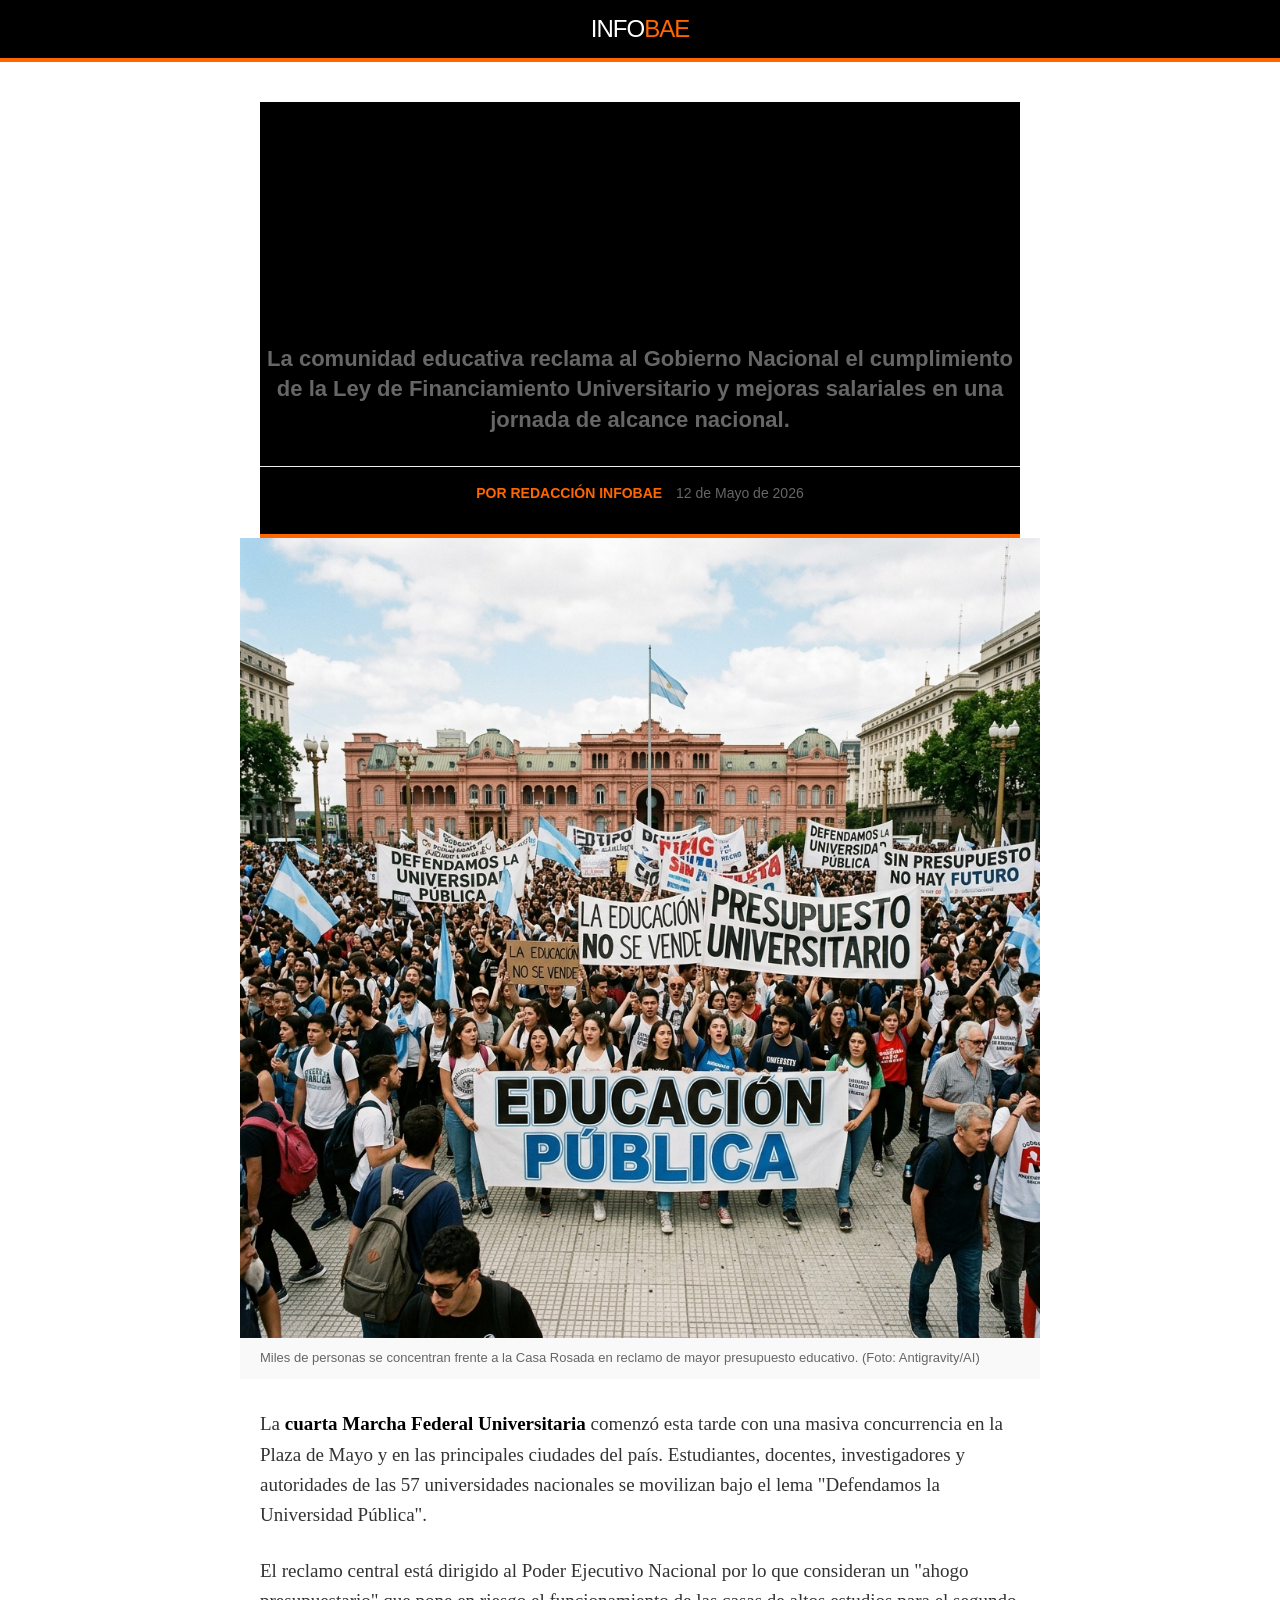
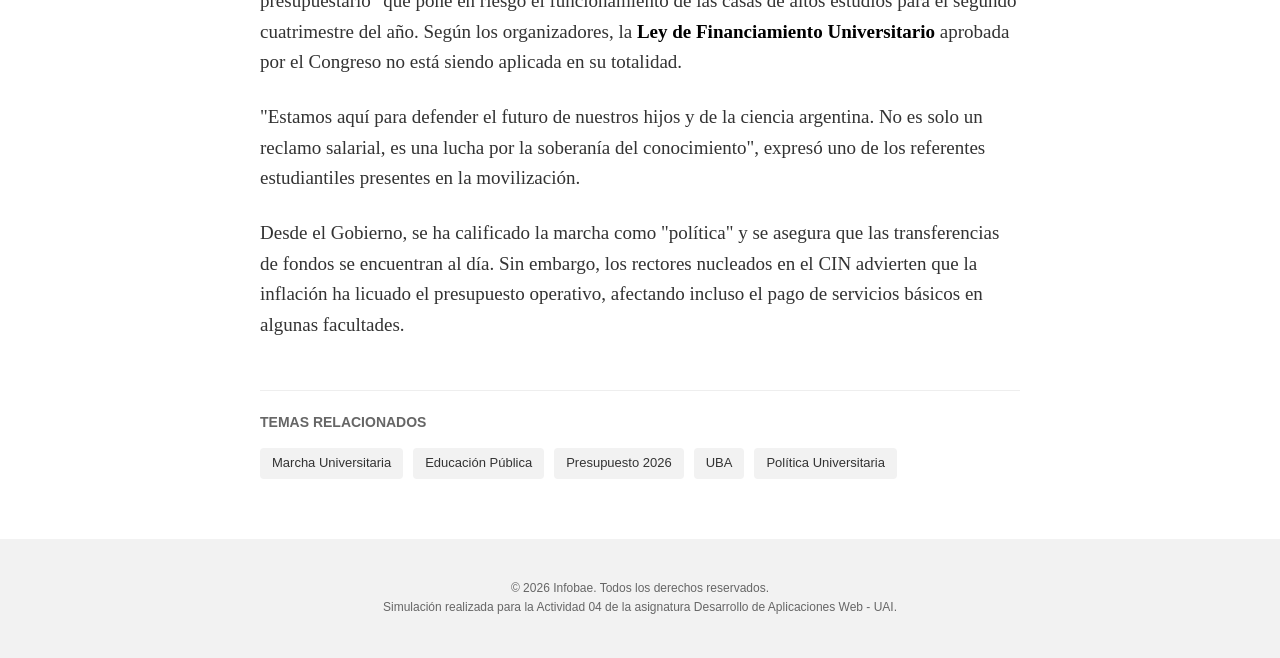
==== noticia-infobae.html @ cd422ffa "Actividad 04: Replicación de noticia Infobae con CSS" ====
<!DOCTYPE html>
<html lang="es">
<head>
    <meta charset="UTF-8">
    <meta name="viewport" content="width=device-width, initial-scale=1.0">
    <title>Marcha Federal Universitaria - Infobae</title>
    <!-- Vinculación del archivo CSS externo (Requisito) -->
    <link rel="stylesheet" href="noticia-infobae.css">
</head>
<body>

    <header>
        <div id="logo-placeholder">
            INFO<span>BAE</span>
        </div>
    </header>

    <main>
        <article>
            <header class="article-header">
                <h1 class="headline">Comenzó la cuarta marcha federal universitaria: estudiantes y docentes se concentran en Plaza de Mayo</h1>
                
                <h2 class="epigraph">La comunidad educativa reclama al Gobierno Nacional el cumplimiento de la Ley de Financiamiento Universitario y mejoras salariales en una jornada de alcance nacional.</h2>

                <div class="byline">
                    <span class="author">Por Redacción Infobae</span>
                    <span class="date">12 de Mayo de 2026</span>
                </div>
            </header>

            <figure>
                <img src="marcha.png" alt="Marcha Federal Universitaria en Plaza de Mayo">
                <figcaption>Miles de personas se concentran frente a la Casa Rosada en reclamo de mayor presupuesto educativo. (Foto: Antigravity/AI)</figcaption>
            </figure>

            <section class="content">
                <p>
                    La <strong>cuarta Marcha Federal Universitaria</strong> comenzó esta tarde con una masiva concurrencia en la Plaza de Mayo y en las principales ciudades del país. Estudiantes, docentes, investigadores y autoridades de las 57 universidades nacionales se movilizan bajo el lema "Defendamos la Universidad Pública".
                </p>

                <p>
                    El reclamo central está dirigido al Poder Ejecutivo Nacional por lo que consideran un "ahogo presupuestario" que pone en riesgo el funcionamiento de las casas de altos estudios para el segundo cuatrimestre del año. Según los organizadores, la <strong>Ley de Financiamiento Universitario</strong> aprobada por el Congreso no está siendo aplicada en su totalidad.
                </p>

                <p>
                    "Estamos aquí para defender el futuro de nuestros hijos y de la ciencia argentina. No es solo un reclamo salarial, es una lucha por la soberanía del conocimiento", expresó uno de los referentes estudiantiles presentes en la movilización.
                </p>

                <p>
                    Desde el Gobierno, se ha calificado la marcha como "política" y se asegura que las transferencias de fondos se encuentran al día. Sin embargo, los rectores nucleados en el CIN advierten que la inflación ha licuado el presupuesto operativo, afectando incluso el pago de servicios básicos en algunas facultades.
                </p>
            </section>

            <section class="tags-container">
                <h3>Temas Relacionados</h3>
                <nav class="tag-list">
                    <a href="#" class="tag-item">Marcha Universitaria</a>
                    <a href="#" class="tag-item">Educación Pública</a>
                    <a href="#" class="tag-item">Presupuesto 2026</a>
                    <a href="#" class="tag-item">UBA</a>
                    <a href="#" class="tag-item">Política Universitaria</a>
                </nav>
            </section>
        </article>
    </main>

    <footer>
        <p>&copy; 2026 Infobae. Todos los derechos reservados. <br> 
           Simulación realizada para la Actividad 04 de la asignatura Desarrollo de Aplicaciones Web - UAI.</p>
    </footer>

</body>
</html>
---- noticia-infobae.css ----
/* Estilos para la noticia de Infobae - Actividad 04 */

/* Selector Universal */
* {
    margin: 0;
    padding: 0;
    box-sizing: border-box;
}

:root {
    --infobae-orange: #ff6600;
    --infobae-black: #000000;
    --infobae-text: #333333;
    --infobae-gray: #666666;
    --infobae-bg: #ffffff;
    --container-width: 800px;
}

body {
    font-family: 'Georgia', serif; /* Infobae usa serif para el cuerpo */
    line-height: 1.6;
    color: var(--infobae-text);
    background-color: var(--infobae-bg);
}

/* Selector de Etiqueta */
header {
    background-color: var(--infobae-black);
    padding: 10px 0;
    text-align: center;
    border-bottom: 4px solid var(--infobae-orange);
    position: sticky;
    top: 0;
    z-index: 1000;
}

/* Selector de ID */
#logo-placeholder {
    color: white;
    font-family: 'Arial Black', sans-serif;
    font-size: 24px;
    letter-spacing: -1px;
}

#logo-placeholder span {
    color: var(--infobae-orange);
}

main {
    max-width: var(--container-width);
    margin: 40px auto;
    padding: 0 20px;
}

/* Selector de Clase */
.headline {
    font-family: 'Arial', sans-serif;
    font-size: 48px;
    font-weight: 900;
    line-height: 1.1;
    color: var(--infobae-black);
    margin-bottom: 20px;
}

.epigraph {
    font-family: 'Arial', sans-serif;
    font-size: 22px;
    color: var(--infobae-gray);
    margin-bottom: 30px;
    line-height: 1.4;
}

.byline {
    font-family: 'Arial', sans-serif;
    font-size: 14px;
    color: var(--infobae-black);
    margin-bottom: 20px;
    border-top: 1px solid #eee;
    padding-top: 15px;
}

.author {
    font-weight: bold;
    text-transform: uppercase;
    color: var(--infobae-orange);
}

.date {
    color: var(--infobae-gray);
    margin-left: 10px;
}

/* Selector Descendente */
article figure {
    margin: 0 -20px 30px -20px; /* Imagen un poco más ancha que el texto en móviles */
}

article img {
    width: 100%;
    height: auto;
    display: block;
}

article figcaption {
    font-family: 'Arial', sans-serif;
    font-size: 13px;
    color: var(--infobae-gray);
    padding: 10px 20px;
    background-color: #f9f9f9;
}

/* Cuerpo de la noticia */
.content p {
    margin-bottom: 25px;
    font-size: 19px;
}

.content strong {
    color: var(--infobae-black);
}

/* Tags section */
.tags-container {
    margin-top: 50px;
    padding-top: 20px;
    border-top: 1px solid #eee;
}

.tags-container h3 {
    font-family: 'Arial', sans-serif;
    font-size: 14px;
    text-transform: uppercase;
    color: var(--infobae-gray);
    margin-bottom: 15px;
}

.tag-list {
    list-style: none;
    display: flex;
    flex-wrap: wrap;
    gap: 10px;
}

.tag-item {
    background-color: #f2f2f2;
    padding: 5px 12px;
    border-radius: 4px;
    font-family: 'Arial', sans-serif;
    font-size: 13px;
    color: var(--infobae-text);
    text-decoration: none;
    transition: background-color 0.2s;
}

.tag-item:hover {
    background-color: #e0e0e0;
}

footer {
    background-color: #f2f2f2;
    padding: 40px 20px;
    text-align: center;
    font-family: 'Arial', sans-serif;
    font-size: 12px;
    color: var(--infobae-gray);
    margin-top: 60px;
}

/* Responsive */
@media (max-width: 600px) {
    .headline {
        font-size: 32px;
    }
    
    .epigraph {
        font-size: 18px;
    }
}
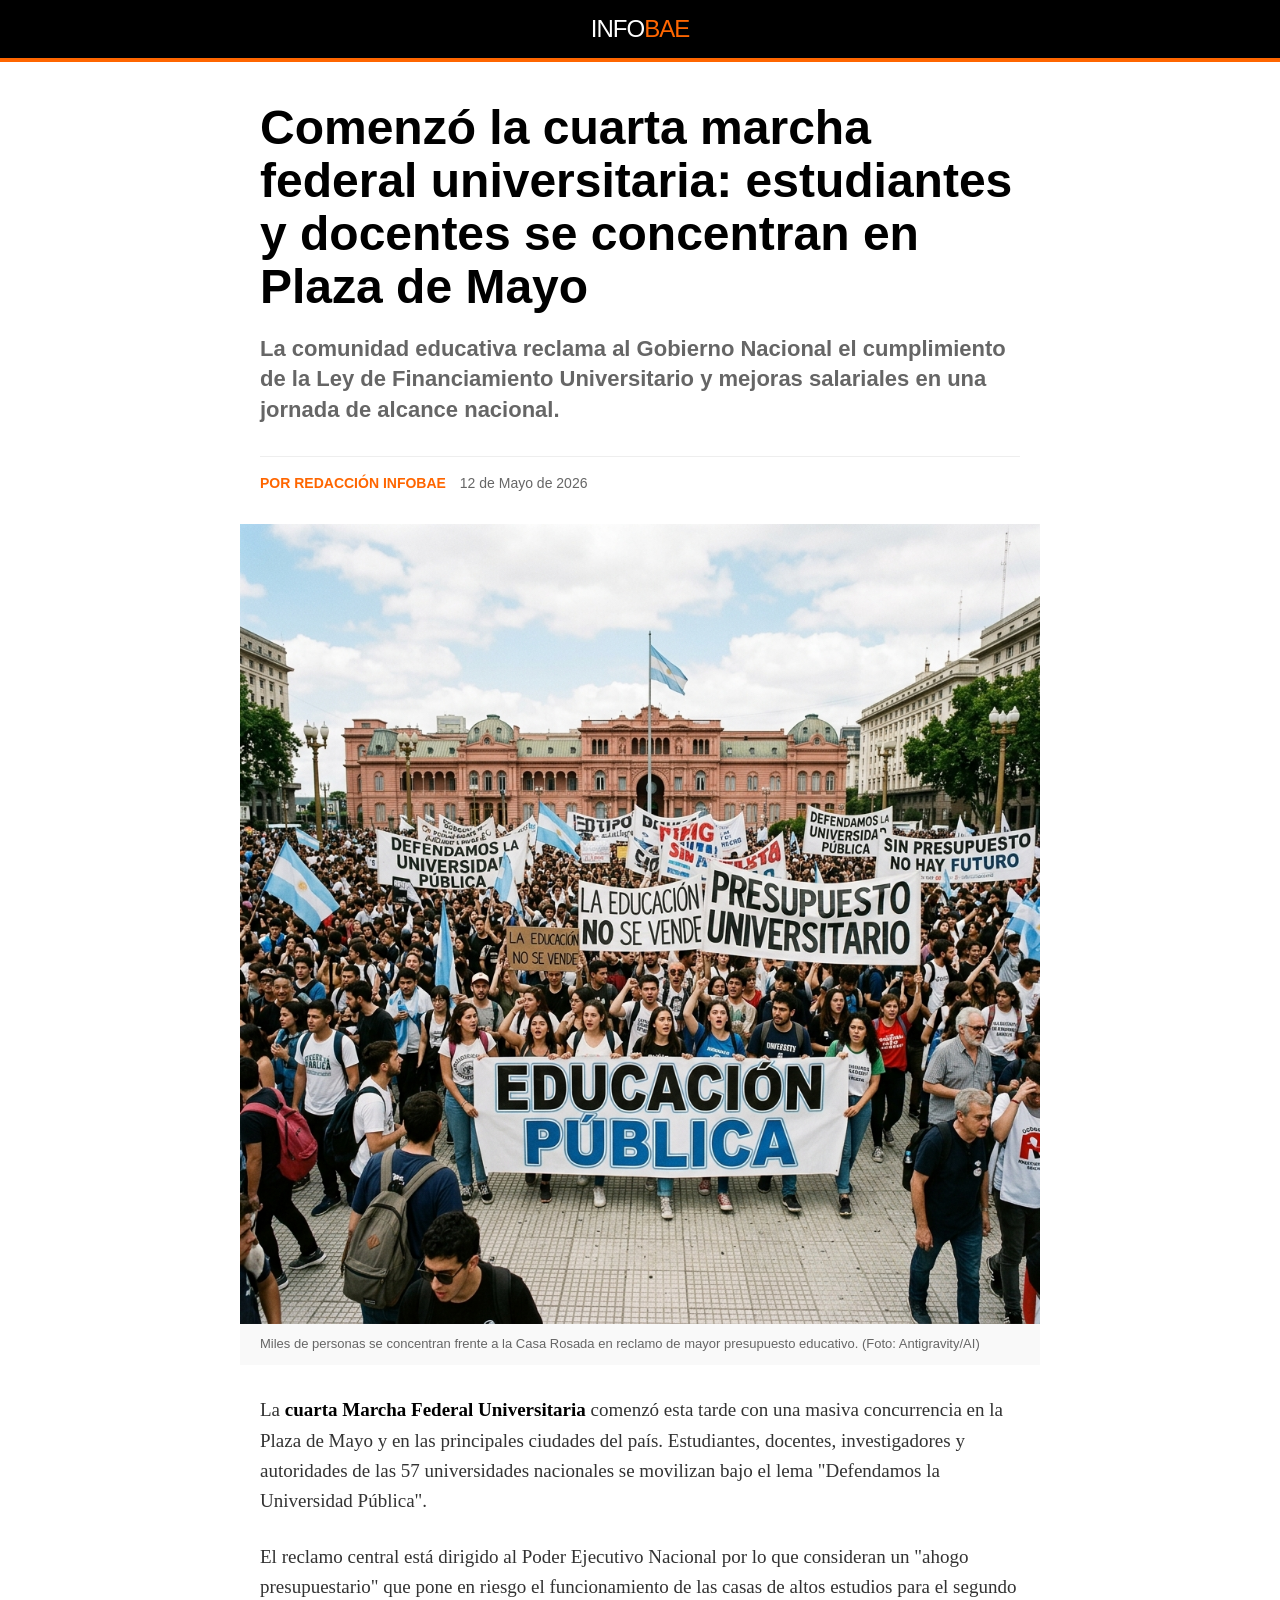
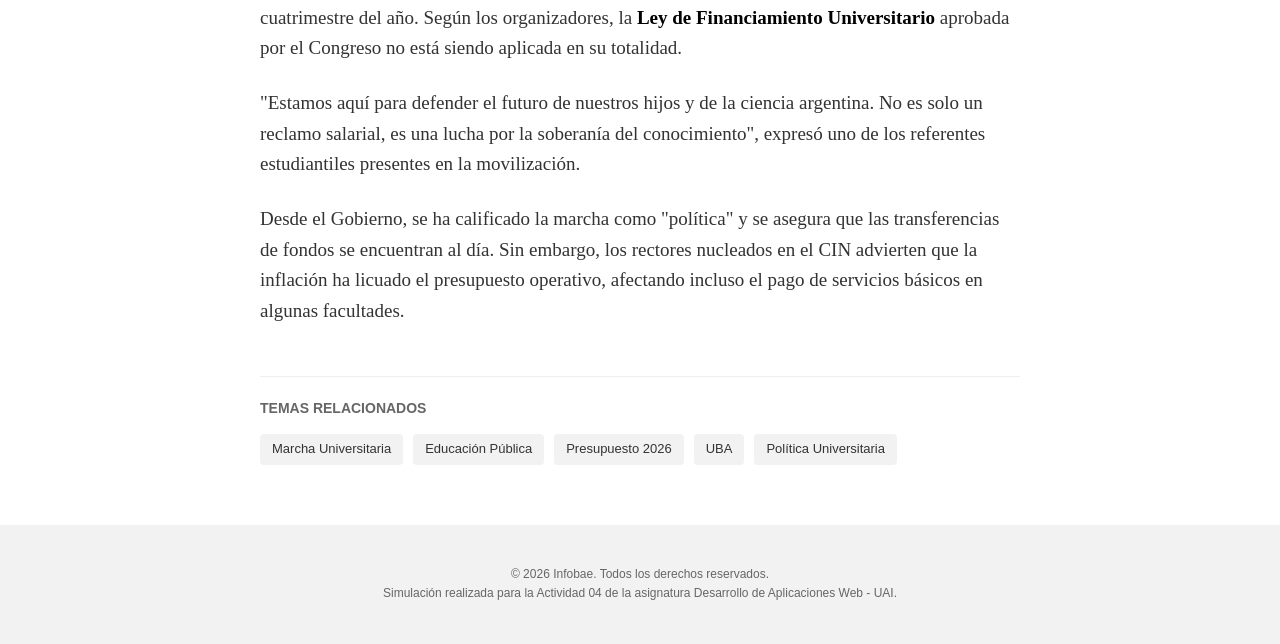
==== commit c874a2fb: "Fix: Corregido el selector de header que causaba superposición en la noticia" ====
--- a/noticia-infobae.html
+++ b/noticia-infobae.html
@@ -4,7 +4,6 @@
     <meta charset="UTF-8">
     <meta name="viewport" content="width=device-width, initial-scale=1.0">
     <title>Marcha Federal Universitaria - Infobae</title>
-    <!-- Vinculación del archivo CSS externo (Requisito) -->
     <link rel="stylesheet" href="noticia-infobae.css">
 </head>
 <body>
--- a/noticia-infobae.css
+++ b/noticia-infobae.css
@@ -1,6 +1,5 @@
 /* Estilos para la noticia de Infobae - Actividad 04 */
 
-/* Selector Universal */
 * {
     margin: 0;
     padding: 0;
@@ -17,14 +16,14 @@
 }
 
 body {
-    font-family: 'Georgia', serif; /* Infobae usa serif para el cuerpo */
+    font-family: 'Georgia', serif;
     line-height: 1.6;
     color: var(--infobae-text);
     background-color: var(--infobae-bg);
 }
 
-/* Selector de Etiqueta */
-header {
+/* Selector de Etiqueta (Específico para el encabezado principal) */
+body > header {
     background-color: var(--infobae-black);
     padding: 10px 0;
     text-align: center;
@@ -34,7 +33,15 @@
     z-index: 1000;
 }
 
-/* Selector de ID */
+.article-header {
+    background-color: transparent;
+    padding: 0;
+    text-align: left;
+    border-bottom: none;
+    position: static;
+    margin-bottom: 30px;
+}
+
 #logo-placeholder {
     color: white;
     font-family: 'Arial Black', sans-serif;
@@ -90,9 +97,8 @@
     margin-left: 10px;
 }
 
-/* Selector Descendente */
 article figure {
-    margin: 0 -20px 30px -20px; /* Imagen un poco más ancha que el texto en móviles */
+    margin: 0 -20px 30px -20px; 
 }
 
 article img {
@@ -119,7 +125,6 @@
     color: var(--infobae-black);
 }
 
-/* Tags section */
 .tags-container {
     margin-top: 50px;
     padding-top: 20px;
@@ -166,7 +171,6 @@
     margin-top: 60px;
 }
 
-/* Responsive */
 @media (max-width: 600px) {
     .headline {
         font-size: 32px;
